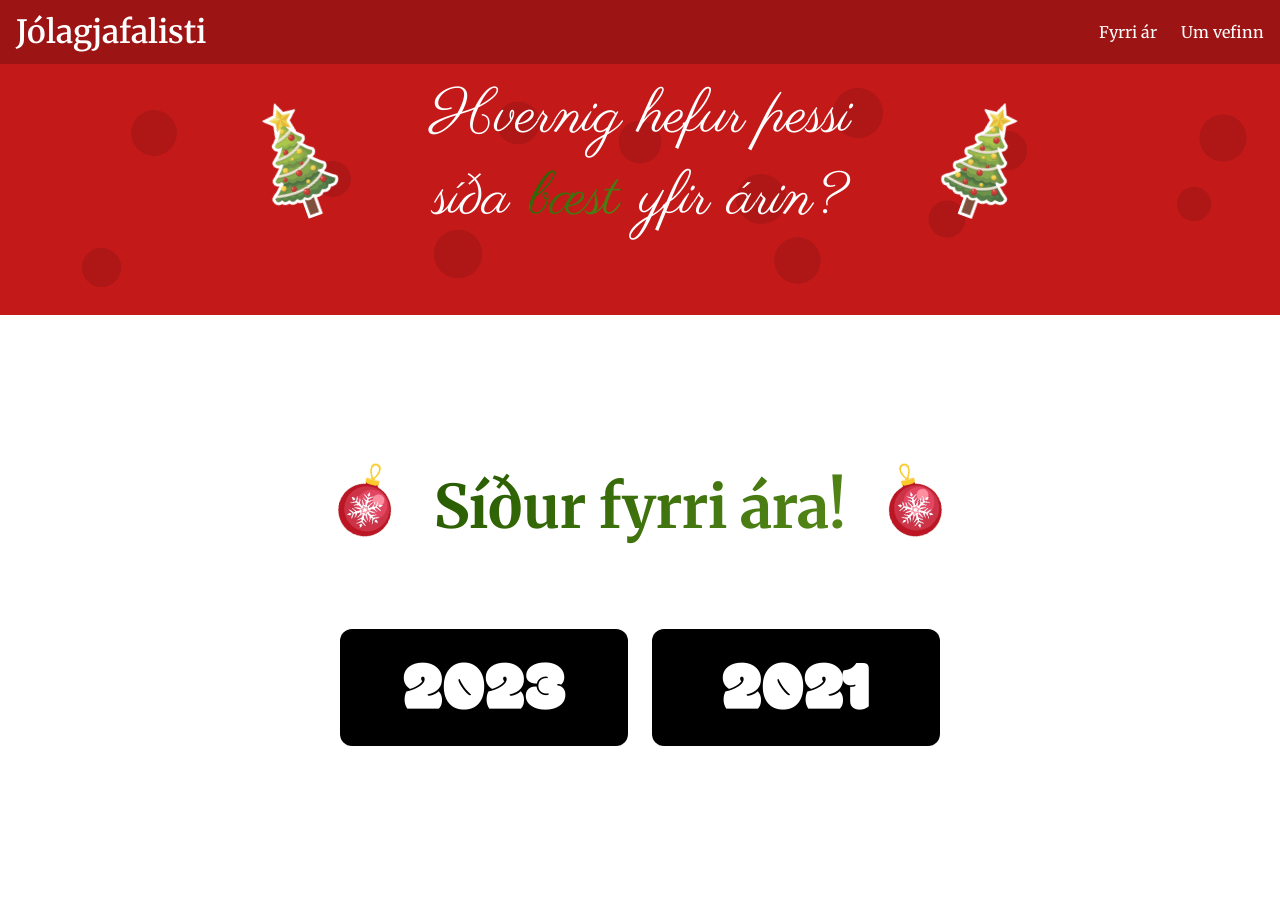
==== old_versions.html @ 397599ea "Design and code the old versions page" ====
<!DOCTYPE html>
<html lang="en">
<head>
	<meta charset="UTF-8">
	<meta name="viewport" content="width=device-width, initial-scale=1.0">
	<title>Christmas</title>
	<link rel="icon" type="image/x-icon" href="images/xmas-icon.ico" />

	<link rel="stylesheet" href="./css/style.css">
</head>

<body>
	<div class="landing-page versions__landing-page">
		<div class="header">
			<h1><a href="./index.html">Jólagjafalisti</a></h1>
			<ul class="header__menu">
				<li><a href="./old_versions.html">Fyrri ár</a></li>
				<li><a href="./about.html">Um vefinn</a></li>
			</ul>
		</div>

		<div class="main">
			<img class="tree-sticker tree-one" src="./images/christmas-tree.png" alt="christmas tree sticker">
			<h2 class="center-text versions__center-text">Hvernig hefur þessi síða <span class="green-gradient">bæst</span> yfir árin?</h2>
			<img class="tree-sticker tree-two" src="./images/christmas-tree.png" alt="christmas tree sticker">
		</div>
	</div>

	<div class="list-page versions__list-page">
		<div class="list-page__header-container">
			<img class="ornament-sticker ornament-one" src="./images/ornament-sticker.jpg" alt="red christmas ornament">
			<h2 class="list-page__header green-gradient">Síður fyrri ára!</h2>
			<img class="ornament-sticker ornament-two" src="./images/ornament-sticker.jpg" alt="red christmas ornament">
		</div>
		
		<ul class="list versions__list">
			<li class="list-item versions__list-item"><a target="_blank" href="./version_2023/index.html">2023</a></li>
			<li class="list-item versions__list-item"><a target="_blank" href="./version_2021/index.html">2021</a></li>
		</ul>
	</div>
</body>
</html>
---- css/style.css ----
/*

Color Palette (hex):
 - Red: #c31919
 - Subtle Pink: #bea6a1
 - Dark Green: #255a00
 - Light Green: #5a8c1b

*/

@import url('https://fonts.googleapis.com/css2?family=Merriweather:ital,opsz,wght@0,18..144,300..900;1,18..144,300..900&display=swap');
@import url('https://fonts.googleapis.com/css2?family=Parisienne&display=swap');
@import url('https://fonts.googleapis.com/css2?family=Modak&display=swap');

body {
    font-family: "Merriweather", serif;
}

.landing-page {
    height: 100vh;
    width: 100%;
    background-color: #c31919;
    color: #ffffff;

    display: flex;
    flex-direction: column;
}

.versions__landing-page {
    height: 35vh;
}

.header {
    flex: 0;

    background-color: rgba(0,0,0,0.2);
    color: #ffffff;
    width: 100%;

    display: flex;
    justify-content: space-between;
    align-items: center;

    box-sizing: border-box;
    padding: 12px 16px;

    font-family: "Merriweather", serif;
}

.header h1 {
    font-size: 32px;
    font-weight: 600;
}

.header__menu {
    display: flex;
    column-gap: 24px;
}

.header__menu li {
    box-sizing: border-box;
    padding: 2px 0;

    background-image: linear-gradient(#ffffff, #ffffff);
    background-position: 0% 100%;
    background-size: 0 2px;
    background-repeat: no-repeat;

    transition: background-size 0.4s;
}

.header__menu li:hover {
    background-size: 100% 2px;
}

.main {
    flex: 1;

    display: flex;
    align-items: center;
    justify-content: center;

    background-image: radial-gradient(rgba(0,0,0,0.1) 50%, transparent 51%),
                      radial-gradient(rgba(0,0,0,0.1) 50%, transparent 51%),
                      radial-gradient(rgba(0,0,0,0.1) 50%, transparent 51%),
                      radial-gradient(rgba(0,0,0,0.1) 50%, transparent 51%),
                      radial-gradient(rgba(0,0,0,0.1) 50%, transparent 51%),
                      radial-gradient(rgba(0,0,0,0.1) 50%, transparent 51%),
                      radial-gradient(rgba(0,0,0,0.1) 50%, transparent 51%),
                      radial-gradient(rgba(0,0,0,0.1) 50%, transparent 51%),
                      radial-gradient(rgba(0,0,0,0.1) 50%, transparent 51%),
                      radial-gradient(rgba(0,0,0,0.1) 50%, transparent 51%),
                      radial-gradient(rgba(0,0,0,0.1) 50%, transparent 51%),
                      radial-gradient(rgba(0,0,0,0.1) 50%, transparent 51%),
                      radial-gradient(rgba(0,0,0,0.1) 50%, transparent 51%);
    background-repeat: no-repeat;
    background-size: 64px 64px,
                     50px 50px,
                     70px 70px,
                     55px 55px,
                     60px 60px,
                     68px 68px,
                     52px 52px,
                     60px 60px,
                     55px 55px,
                     70px 70px,
                     65px 65px,
                     48px 48px,
                     66px 66px;
    background-position: 10% 20%,
                         25% 45%,
                         60% 55%,
                         80% 30%,
                         50% 25%,
                         35% 85%,
                         75% 65%,
                         40% 15%,
                         6% 90%,
                         68% 8%,
                         63% 88%,
                         95% 57%,
                         98% 22%;
}

.main * {
    transform: translateY(-32px);
}

.center-text {
    font-size: 60px;
    font-family: "Parisienne", cursive;
    text-align: center;
    font-weight: 500;
    width: 400px;
}

.versions__center-text {
    width: 500px;
}

.tree-sticker {
    width: 120px;
    height: auto;
}

.tree-one {
    rotate: -20deg;
    margin-right: 24px;
}

.tree-two {
    rotate: 20deg;
    margin-left: 24px;
}

.list-page {
    height: 100vh;
    color: #ffffff;
    margin: auto;

    display: flex;
    flex-direction: column;
    align-items: center;
    justify-content: center;
    row-gap: 40px;
}

.versions__list-page {
    height: 65vh;
}

.list-page__header-container {
    display: flex;
}

.list-page__header {
    font-size: 60px;
}

.list {
    display: flex;
    flex-direction: column;
    gap: 24px;
    max-height: 380px;
    flex-wrap: wrap;
}

.versions__list {
    flex-direction: row;
}

.list-item {
    box-sizing: border-box;
    width: 288px;
    height: 162px;
    padding-top: 8px;

    background-color: black;
    background-size: 288px auto;
    background-repeat: no-repeat;
    border-radius: 12px;

    text-align: center;
    transition: transform 0.2s;
}

.list-item:hover {
    transform: translateY(-12px);
}

.versions__list-item {
    width: 288px;
    height: fit-content;

    font-size: 72px;
    font-family: "Modak", system-ui;
}

.list-item a {
    display: block;
    width: 100%;
    height: 100%;
}

/* All list items individually */

.item-one {
    background-image: url(../images/superlight-mouse.png);
    background-position: 16px -16px;
}

.item-two {
    background-image: url(../images/rival-mouse.png);
    background-size: 370px auto;
    background-position: -55px 0;
}

.item-three {
    background-image: url(../images/arctic-fan.png);
    background-size: 430px auto;
    background-position: -80px 0;
}

.item-four {
    background-image: url(../images/aorus-fan.png);
    background-position: -2px 25px;
}

.item-five {
    background-image: url(../images/dragonquest-book.jpg);
    background-position: 0 -100px;
}

.item-six {
    background-image: url(../images/money-book.jpeg);
    background-size: 450px auto;
    background-position: -84px 0;
}

.ornament-sticker {
    width: 120px;
    height: auto;
}

.ornament-one {
    transform: translate(-12px, -20px);
    rotate: 15deg;
}

.ornament-two {
    transform: translate(12px, -20px);
    rotate: -15deg;
}

.green-gradient {
    background: linear-gradient(135deg, #255a00, #5a8c1b);
    color: transparent;
    -webkit-text-fill-color: transparent;
    background-clip: text;
    -webkit-background-clip: text;

    border-left: 2px solid transparent;
    border-right: 2px solid transparent;
}

body, h1, h2, ul, li, p {
    padding: 0;
    margin: 0;
}

ul {
    list-style: none;
}

a {
    color: inherit;
    text-decoration: none;
}

.tree-sticker, .ornament-sticker {
    user-select: none;
    pointer-events: none;
}
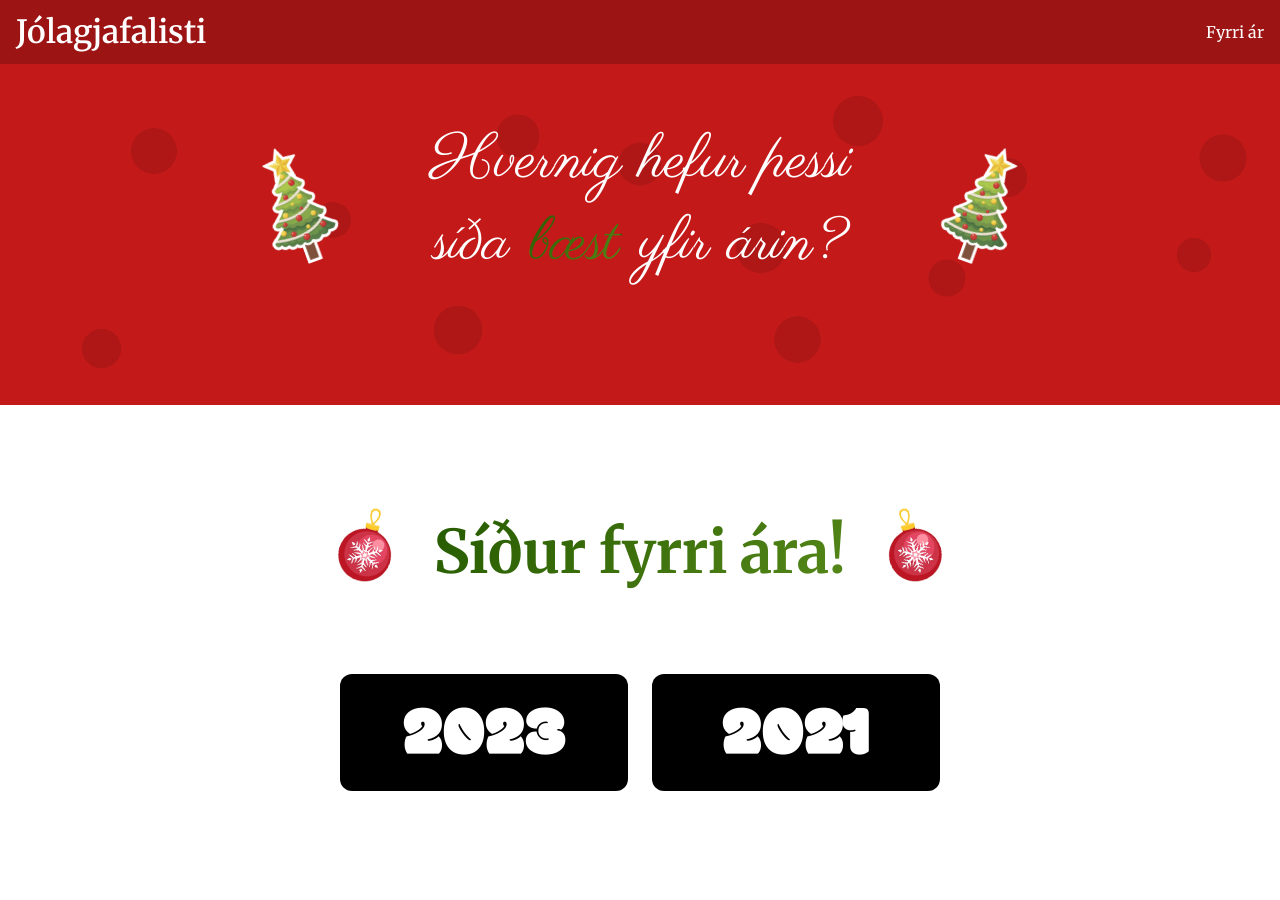
==== commit 8d529adb: "Add min-height and remove about page" ====
--- a/old_versions.html
+++ b/old_versions.html
@@ -15,7 +15,6 @@
 			<h1><a href="./index.html">Jólagjafalisti</a></h1>
 			<ul class="header__menu">
 				<li><a href="./old_versions.html">Fyrri ár</a></li>
-				<li><a href="./about.html">Um vefinn</a></li>
 			</ul>
 		</div>
 
--- a/css/style.css
+++ b/css/style.css
@@ -18,6 +18,7 @@
 
 .landing-page {
     height: 100vh;
+    min-height: 350px;
     width: 100%;
     background-color: #c31919;
     color: #ffffff;
@@ -27,7 +28,7 @@
 }
 
 .versions__landing-page {
-    height: 35vh;
+    height: 45vh;
 }
 
 .header {
@@ -155,6 +156,7 @@
 
 .list-page {
     height: 100vh;
+    min-height: 650px;
     color: #ffffff;
     margin: auto;
 
@@ -166,7 +168,8 @@
 }
 
 .versions__list-page {
-    height: 65vh;
+    height: 55vh;
+    min-height: 350px;
 }
 
 .list-page__header-container {
